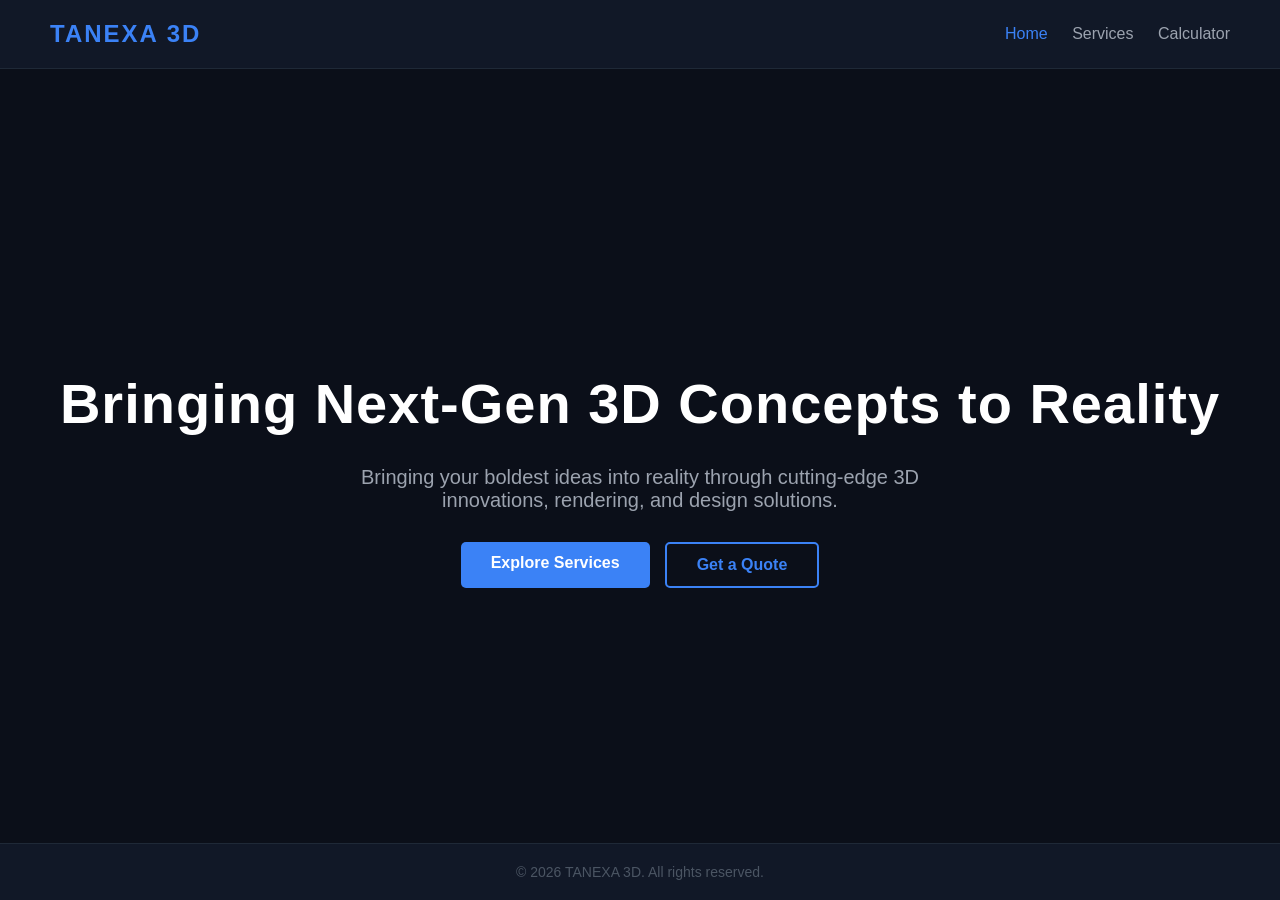
==== index.html @ 1c4b5343 "Add TANEXA 3D landing page Create the TANEXA 3D home page with a navigation bar, hero section, and C" ====
<!DOCTYPE html>
<html lang="en">
<head>
    <meta charset="UTF-8">
    <meta name="viewport" content="width=device-width, initial-scale=1.0">
    <title>TANEXA 3D | Next-Gen 3D Solutions</title>
    <!-- Connecting the separate stylesheet -->
    <link rel="stylesheet" href="style.css">
</head>
<body>

    <header>
        <div class="logo">TANEXA 3D</div>
        <nav>
            <a href="index.html" class="active">Home</a>
            <a href="services.html">Services</a>
            <a href="calculator.html">Calculator</a>
        </nav>
    </header>

    <section class="hero">
        <h1>Bringing Next-Gen 3D Concepts to Reality</h1>
        <p>Bringing your boldest ideas into reality through cutting-edge 3D innovations, rendering, and design solutions.</p>
        <div class="cta-group">
            <a href="services.html" class="cta-btn primary">Explore Services</a>
            <a href="calculator.html" class="cta-btn secondary">Get a Quote</a>
        </div>
    </section>

    <footer>
        &copy; 2026 TANEXA 3D. All rights reserved.
    </footer>

</body>
</html>
---- style.css ----
/* Modern Dark Tech Theme Base Configurations */
body {
    margin: 0;
    font-family: 'Segoe UI', Tahoma, Geneva, Verdana, sans-serif;
    background-color: #0b0f19;
    color: #ffffff;
    display: flex;
    flex-direction: column;
    min-height: 100vh;
}

/* Navigation Layout styling */
header {
    display: flex;
    justify-content: space-between;
    align-items: center;
    padding: 20px 50px;
    background-color: #111827;
    border-bottom: 1px solid #1f2937;
}

.logo {
    font-size: 24px;
    font-weight: bold;
    letter-spacing: 2px;
    color: #3b82f6; /* Electric Blue Accent */
}

nav a {
    color: #9ca3af;
    text-decoration: none;
    margin-left: 20px;
    transition: color 0.3s;
}

nav a:hover, nav a.active {
    color: #3b82f6;
}

/* Hero Context Wrapper Section */
.hero {
    flex: 1;
    display: flex;
    flex-direction: column;
    justify-content: center;
    align-items: center;
    text-align: center;
    padding: 40px 20px;
}

.hero h1 {
    font-size: 3.5rem;
    margin-bottom: 10px;
    letter-spacing: 1px;
}

.hero p {
    font-size: 1.25rem;
    color: #9ca3af;
    max-width: 600px;
    margin-bottom: 30px;
}

.cta-group {
    display: flex;
    gap: 15px;
}

/* Primary and Secondary Action Buttons styling */
.cta-btn {
    padding: 12px 30px;
    font-size: 1rem;
    font-weight: 600;
    text-decoration: none;
    border-radius: 5px;
    transition: all 0.3s;
}

.cta-btn.primary {
    background-color: #3b82f6;
    color: white;
}

.cta-btn.primary:hover {
    background-color: #2563eb;
}

.cta-btn.secondary {
    background-color: transparent;
    color: #3b82f6;
    border: 2px solid #3b82f6;
}

.cta-btn.secondary:hover {
    background-color: #3b82f6;
    color: white;
}

/* Footer Section layout architecture */
footer {
    text-align: center;
    padding: 20px;
    background-color: #111827;
    color: #4b5563;
    font-size: 0.875rem;
    border-top: 1px solid #1f2937;
}
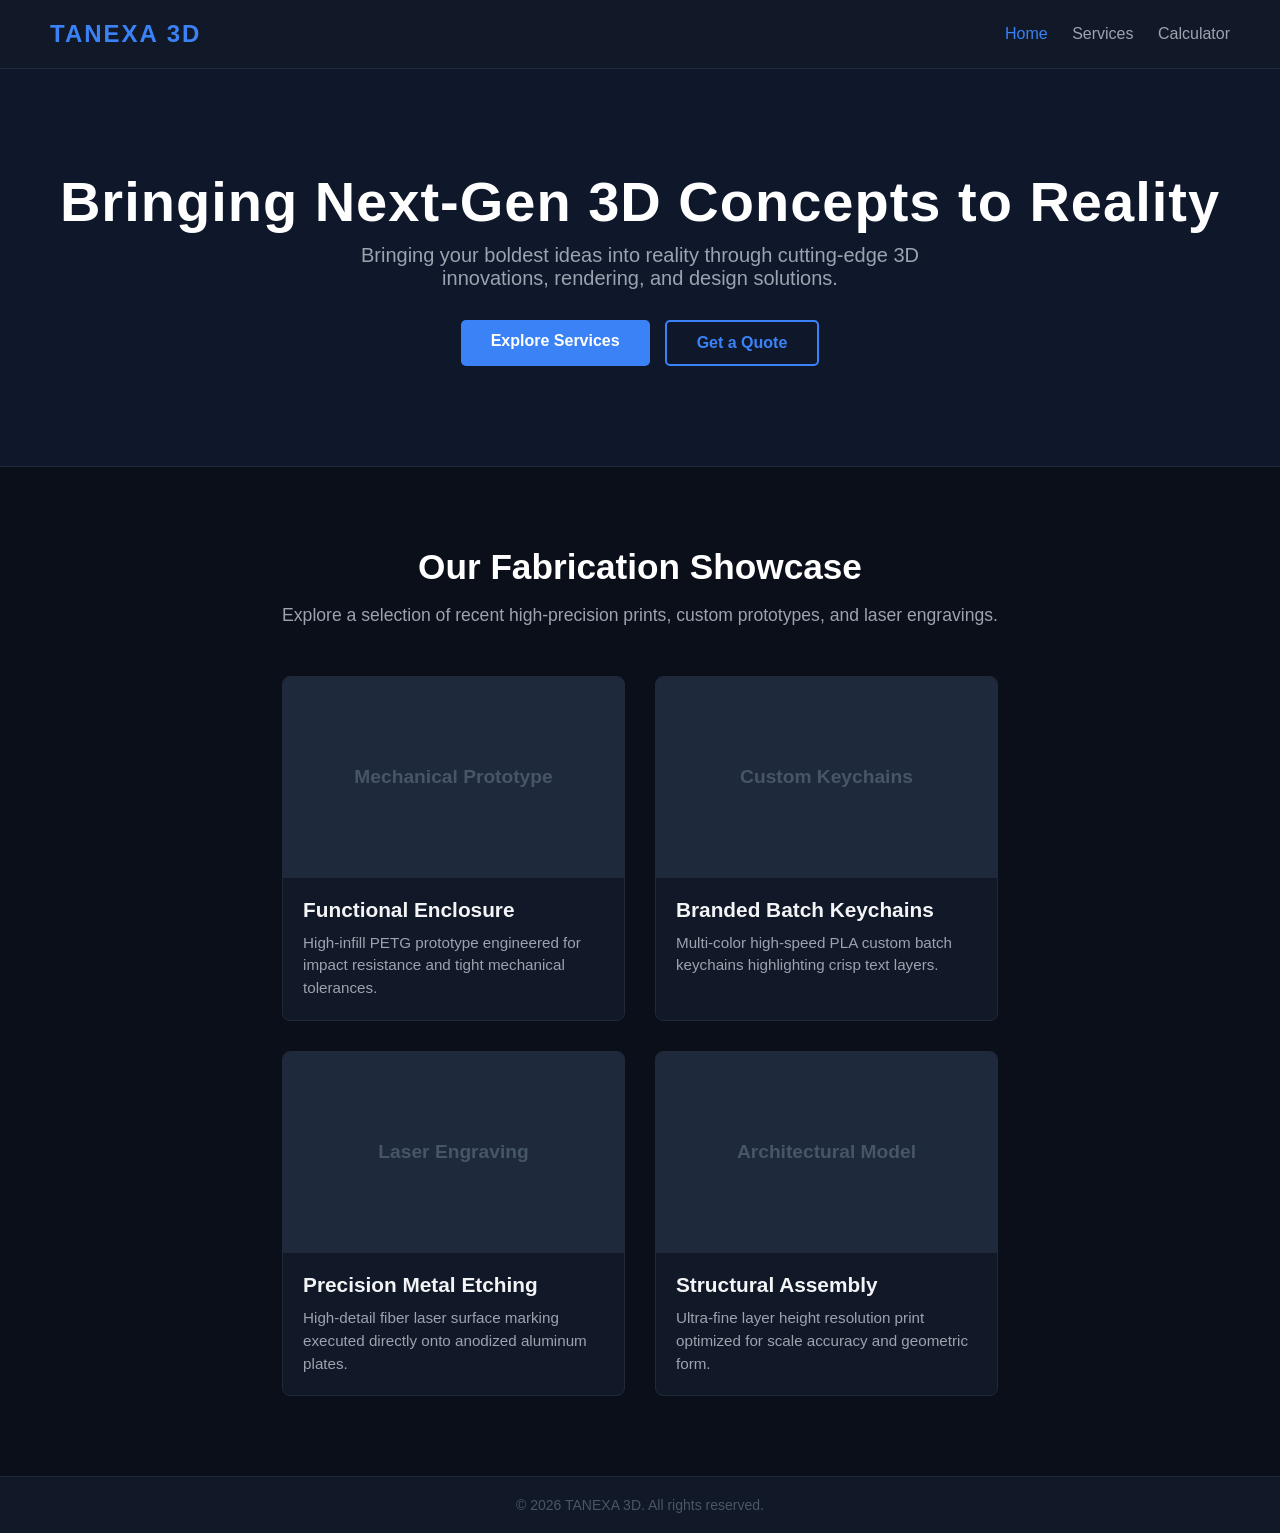
==== commit 3955ac59: "Add calculator & services pages; portfolio UI Introduce new calculator.html (interactive 3D print co" ====
--- a/index.html
+++ b/index.html
@@ -27,6 +27,58 @@
         </div>
     </section>
 
+    <!-- NEW: Portfolio Grid Section -->
+    <section class="portfolio">
+        <h2>Our Fabrication Showcase</h2>
+        <p class="section-subtitle">Explore a selection of recent high-precision prints, custom prototypes, and laser engravings.</p>
+        
+        <div class="portfolio-grid">
+            <!-- Project 1 -->
+            <div class="portfolio-card">
+                <div class="image-placeholder">
+                    <span>Mechanical Prototype</span>
+                </div>
+                <div class="card-info">
+                    <h3>Functional Enclosure</h3>
+                    <p>High-infill PETG prototype engineered for impact resistance and tight mechanical tolerances.</p>
+                </div>
+            </div>
+
+            <!-- Project 2 -->
+            <div class="portfolio-card">
+                <div class="image-placeholder">
+                    <span>Custom Keychains</span>
+                </div>
+                <div class="card-info">
+                    <h3>Branded Batch Keychains</h3>
+                    <p>Multi-color high-speed PLA custom batch keychains highlighting crisp text layers.</p>
+                </div>
+            </div>
+
+            <!-- Project 3 -->
+            <div class="portfolio-card">
+                <div class="image-placeholder">
+                    <span>Laser Engraving</span>
+                </div>
+                <div class="card-info">
+                    <h3>Precision Metal Etching</h3>
+                    <p>High-detail fiber laser surface marking executed directly onto anodized aluminum plates.</p>
+                </div>
+            </div>
+
+            <!-- Project 4 -->
+            <div class="portfolio-card">
+                <div class="image-placeholder">
+                    <span>Architectural Model</span>
+                </div>
+                <div class="card-info">
+                    <h3>Structural Assembly</h3>
+                    <p>Ultra-fine layer height resolution print optimized for scale accuracy and geometric form.</p>
+                </div>
+            </div>
+        </div>
+    </section>
+
     <footer>
         &copy; 2026 TANEXA 3D. All rights reserved.
     </footer>
--- a/style.css
+++ b/style.css
@@ -39,17 +39,15 @@
 
 /* Hero Context Wrapper Section */
 .hero {
-    flex: 1;
-    display: flex;
-    flex-direction: column;
-    justify-content: center;
-    align-items: center;
+    background-color: #0f172a;
+    padding: 100px 20px;
     text-align: center;
-    padding: 40px 20px;
+    border-bottom: 1px solid #1f2937;
 }
 
 .hero h1 {
     font-size: 3.5rem;
+    margin-top: 0;
     margin-bottom: 10px;
     letter-spacing: 1px;
 }
@@ -58,15 +56,16 @@
     font-size: 1.25rem;
     color: #9ca3af;
     max-width: 600px;
-    margin-bottom: 30px;
+    margin: 0 auto 30px auto;
 }
 
 .cta-group {
     display: flex;
     gap: 15px;
+    justify-content: center;
 }
 
-/* Primary and Secondary Action Buttons styling */
+/* Action Buttons styling */
 .cta-btn {
     padding: 12px 30px;
     font-size: 1rem;
@@ -96,6 +95,77 @@
     color: white;
 }
 
+/* NEW: Portfolio Elements Architecture Rules */
+.portfolio {
+    max-width: 1200px;
+    margin: 0 auto;
+    padding: 80px 20px;
+}
+
+.portfolio h2 {
+    font-size: 2.2rem;
+    text-align: center;
+    margin-top: 0;
+    margin-bottom: 10px;
+}
+
+.section-subtitle {
+    text-align: center;
+    color: #9ca3af;
+    margin-bottom: 50px;
+    font-size: 1.1rem;
+}
+
+.portfolio-grid {
+    display: grid;
+    grid-template-columns: repeat(auto-fit, minmax(260px, 1fr));
+    gap: 30px;
+}
+
+.portfolio-card {
+    background-color: #111827;
+    border: 1px solid #1f2937;
+    border-radius: 8px;
+    overflow: hidden;
+    transition: transform 0.3s, border-color 0.3s;
+}
+
+.portfolio-card:hover {
+    transform: translateY(-5px);
+    border-color: #3b82f6;
+}
+
+/* Visual Container Placeholder Box */
+.image-placeholder {
+    height: 200px;
+    background-color: #1e293b;
+    display: flex;
+    align-items: center;
+    justify-content: center;
+    color: #475569;
+    font-weight: bold;
+    font-size: 1.2rem;
+    border-bottom: 1px solid #1f2937;
+}
+
+.card-info {
+    padding: 20px;
+}
+
+.card-info h3 {
+    margin-top: 0;
+    margin-bottom: 10px;
+    font-size: 1.3rem;
+    color: #f3f4f6;
+}
+
+.card-info p {
+    margin: 0;
+    color: #9ca3af;
+    font-size: 0.95rem;
+    line-height: 1.5;
+}
+
 /* Footer Section layout architecture */
 footer {
     text-align: center;
@@ -104,4 +174,5 @@
     color: #4b5563;
     font-size: 0.875rem;
     border-top: 1px solid #1f2937;
+    margin-top: auto;
 }
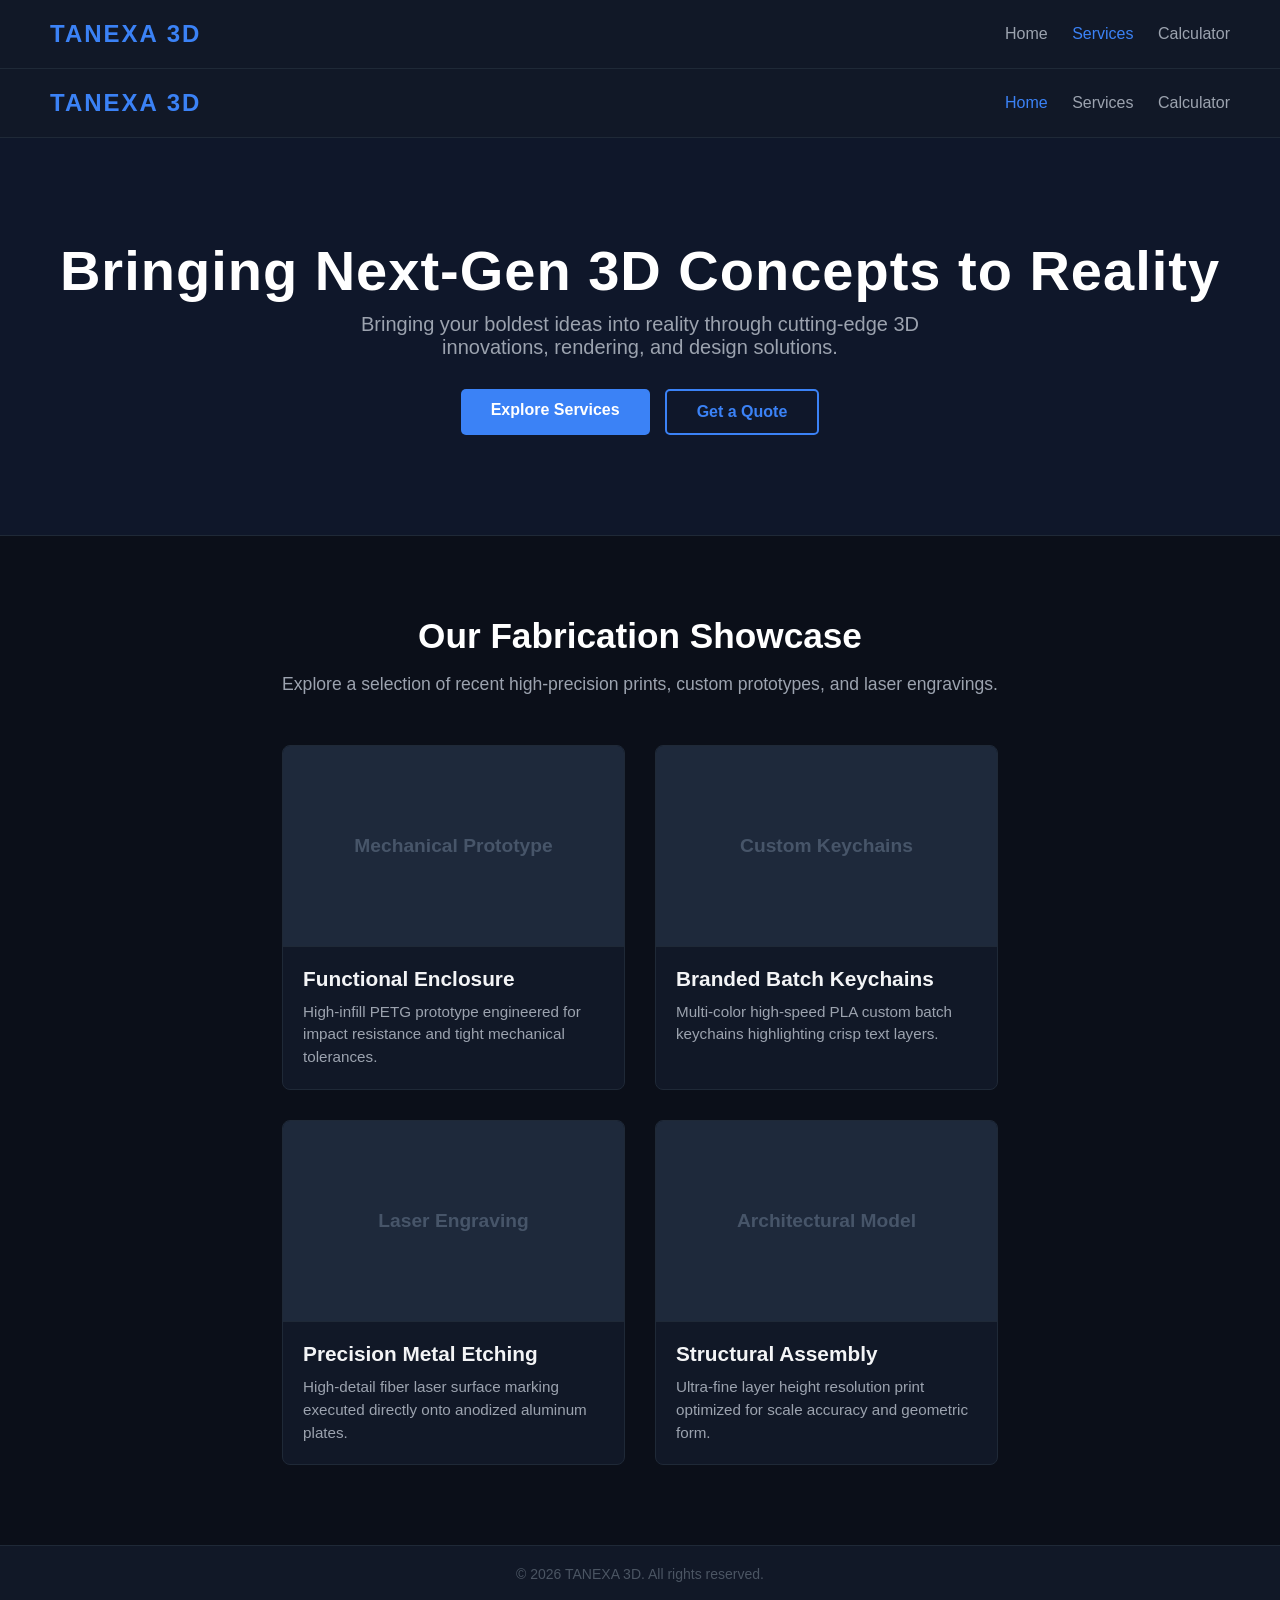
==== commit 7386dada: "Add pricing tiers and calculation buttons to services" ====
--- a/index.html
+++ b/index.html
@@ -7,6 +7,15 @@
     <!-- Connecting the separate stylesheet -->
     <link rel="stylesheet" href="style.css">
 </head>
+<header>
+    <div class="logo">TANEXA 3D</div>
+    <nav>
+        <a href="index.html">Home</a>
+        <a href="services.html" class="active">Services</a>
+        <a href="calculator.html">Calculator</a>
+    </nav>
+</header>
+
 <body>
 
     <header>
--- a/style.css
+++ b/style.css
@@ -8,6 +8,12 @@
     flex-direction: column;
     min-height: 100vh;
 }
+.services-grid {
+    display: grid;
+    grid-template-columns: repeat(auto-fit, minmax(300px, 1fr));
+    gap: 30px;
+}
+
 
 /* Navigation Layout styling */
 header {
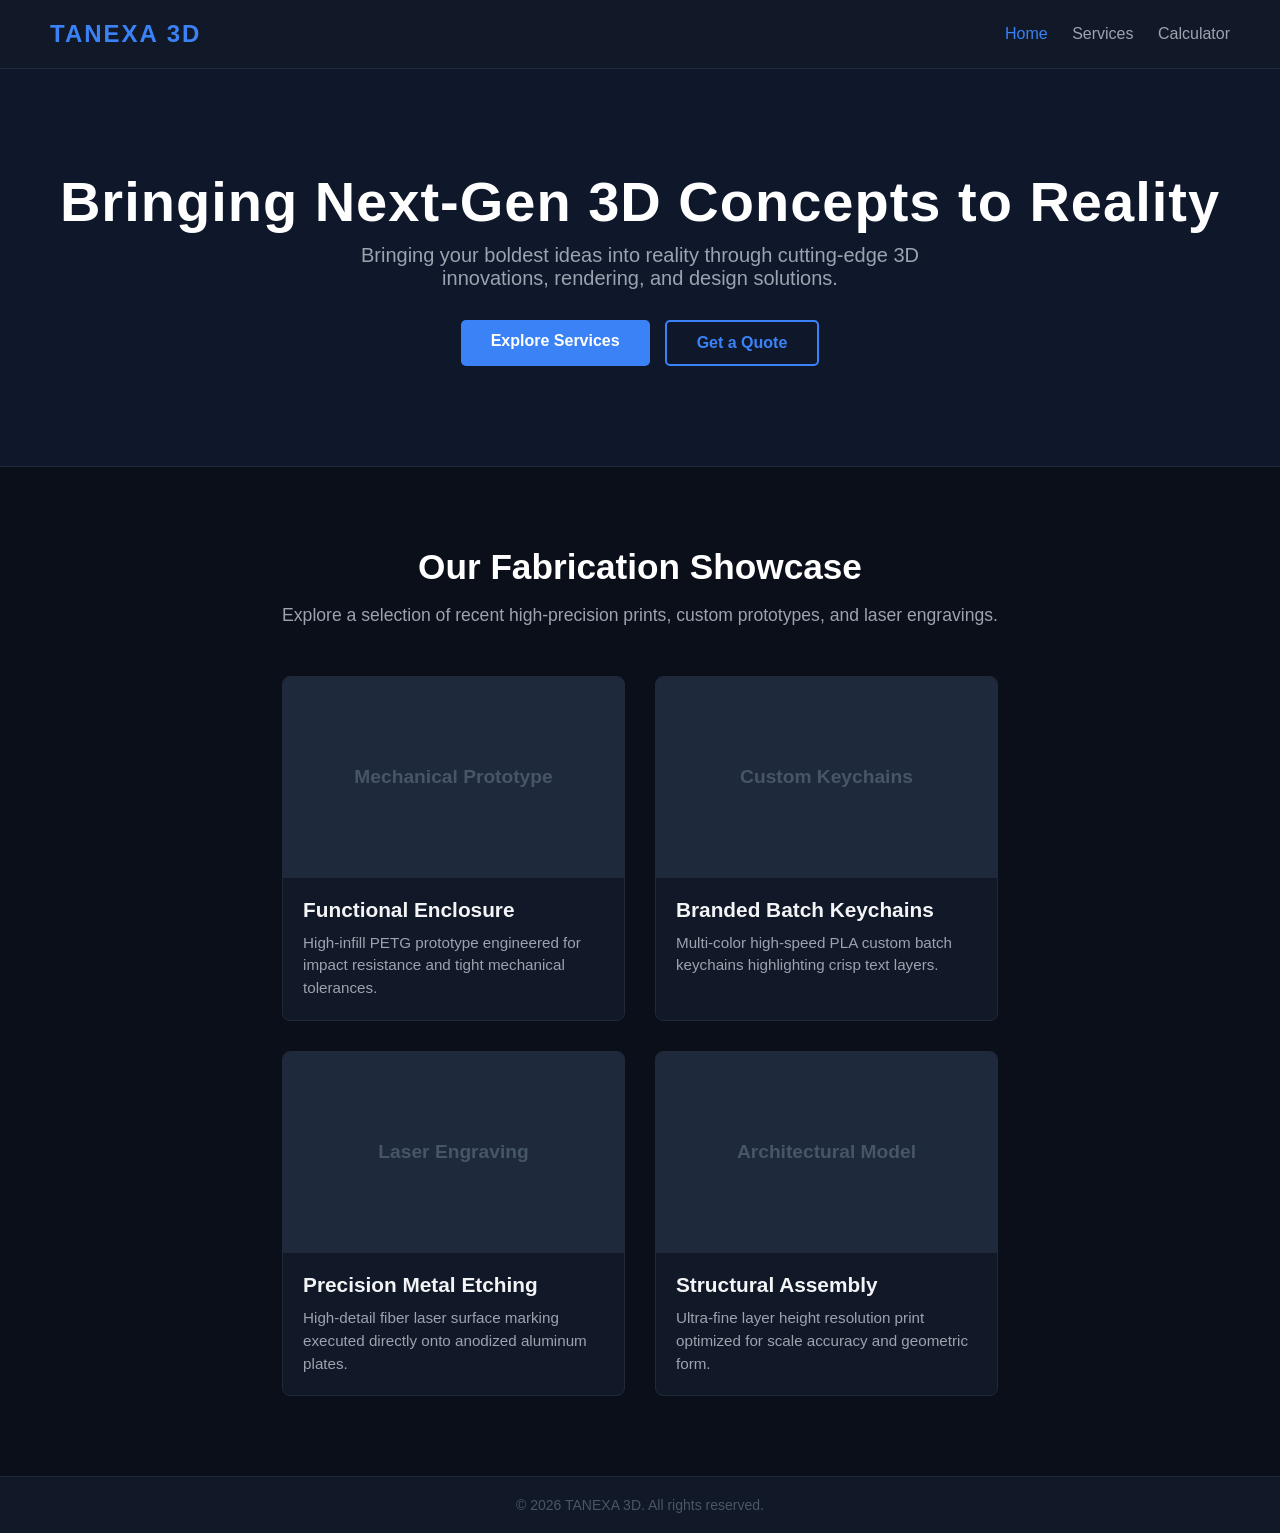
==== commit fc45f12b: "Update index.html" ====
--- a/index.html
+++ b/index.html
@@ -7,14 +7,6 @@
     <!-- Connecting the separate stylesheet -->
     <link rel="stylesheet" href="style.css">
 </head>
-<header>
-    <div class="logo">TANEXA 3D</div>
-    <nav>
-        <a href="index.html">Home</a>
-        <a href="services.html" class="active">Services</a>
-        <a href="calculator.html">Calculator</a>
-    </nav>
-</header>
 
 <body>
 
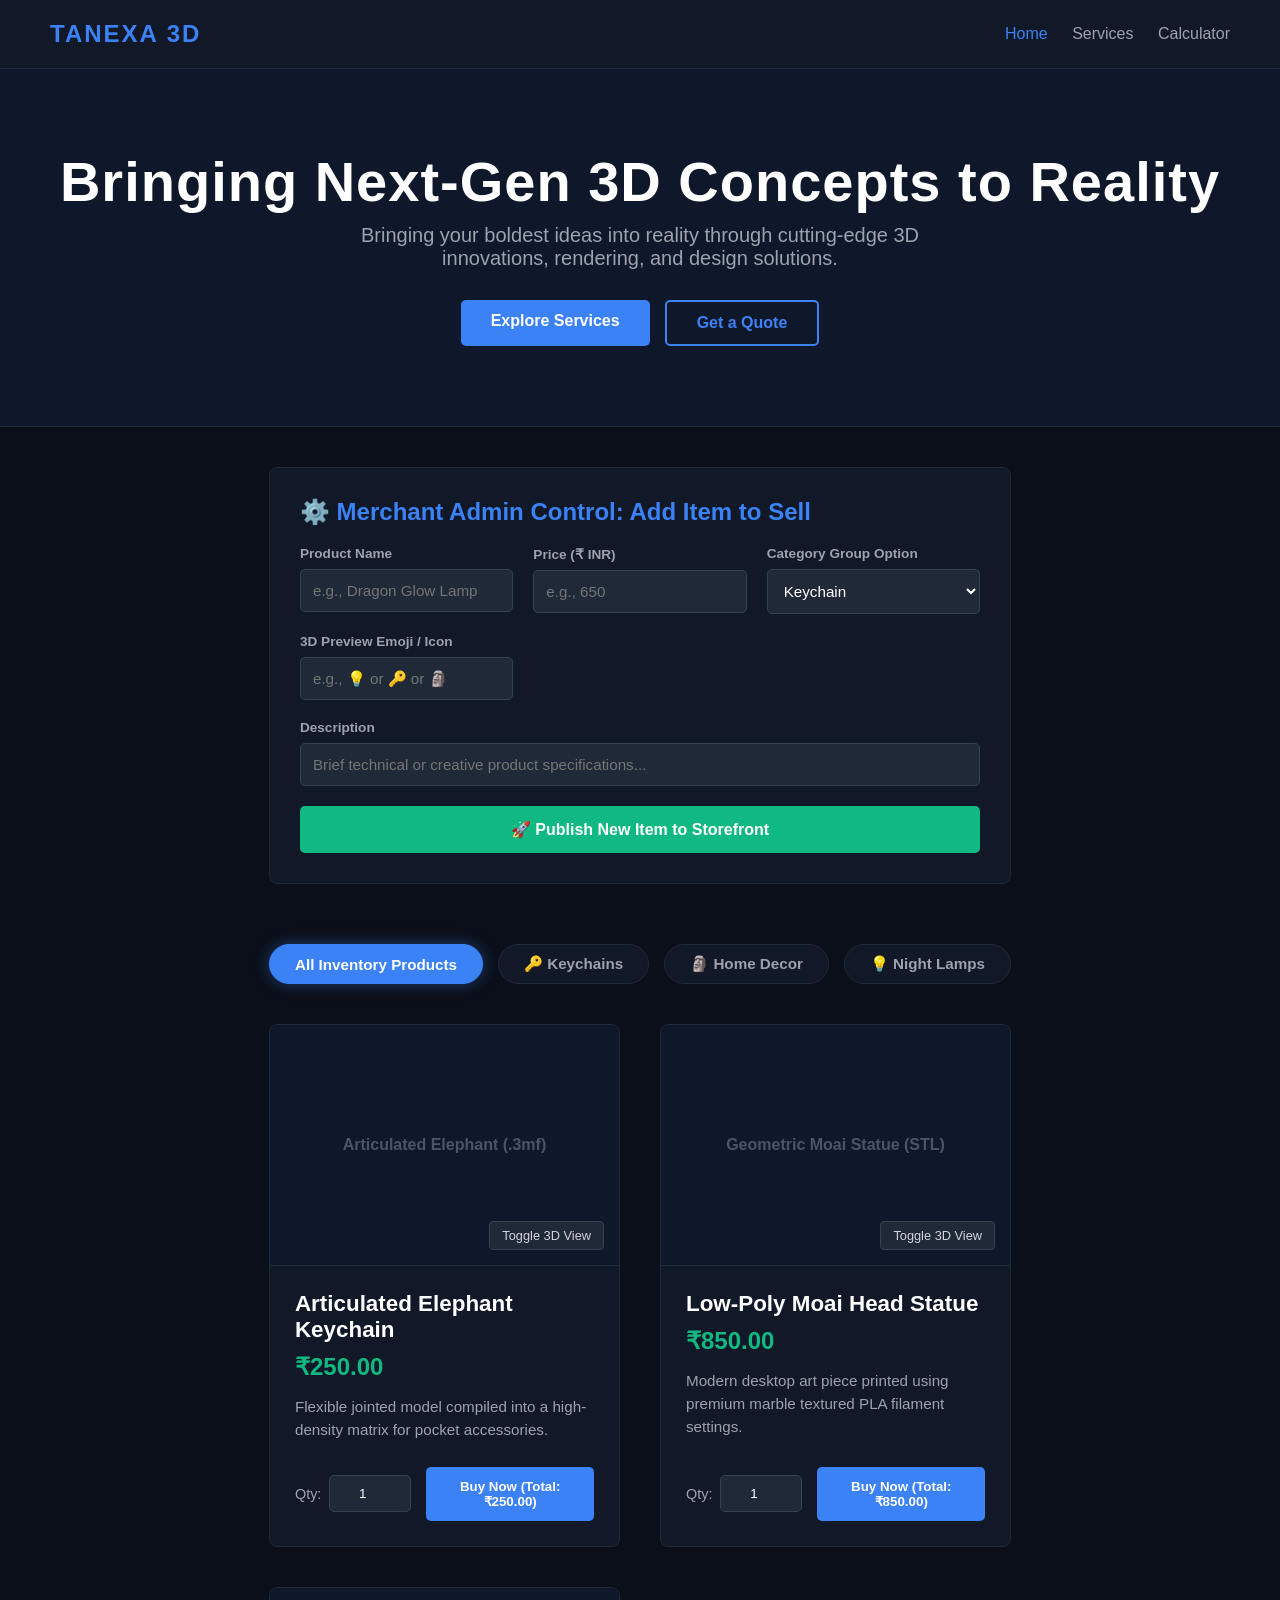
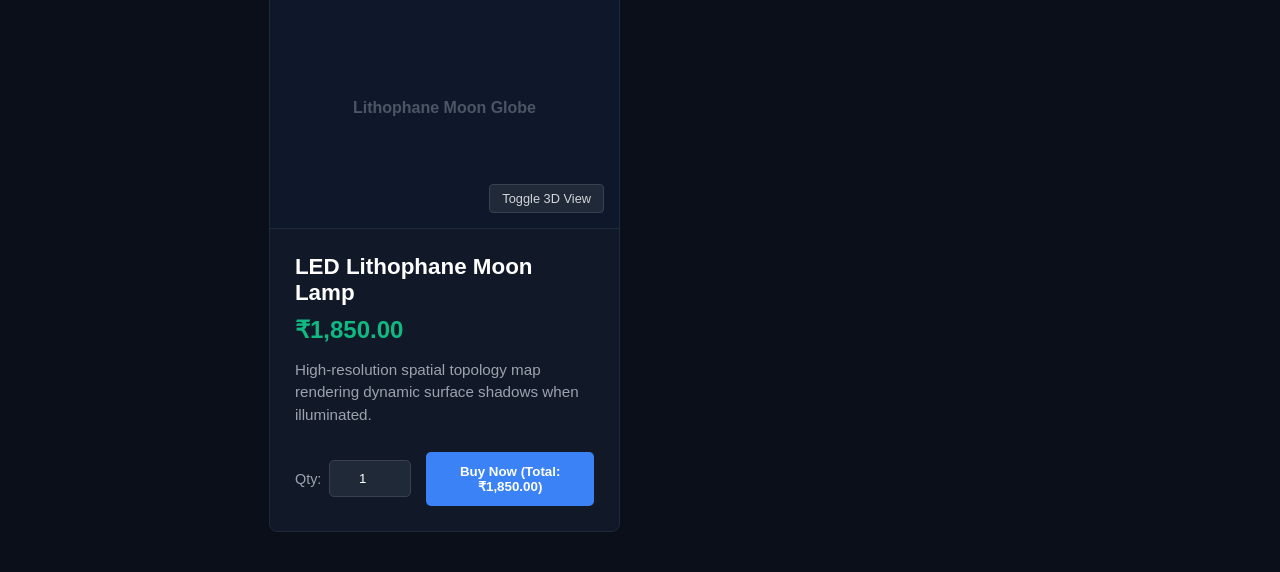
==== commit f5627580: "Add interactive storefront and admin panel This commit replaces the old portfolio section with a dyn" ====
--- a/index.html
+++ b/index.html
@@ -4,10 +4,114 @@
     <meta charset="UTF-8">
     <meta name="viewport" content="width=device-width, initial-scale=1.0">
     <title>TANEXA 3D | Next-Gen 3D Solutions</title>
-    <!-- Connecting the separate stylesheet -->
+    <!-- Connecting the separate global stylesheet -->
     <link rel="stylesheet" href="style.css">
+    <style>
+        /* Specialized Page Style Settings */
+        .container {
+            max-width: 1200px;
+            margin: 0 auto;
+            padding: 40px 20px;
+        }
+
+        /* Filter Tab Bar System styling */
+        .filter-nav {
+            display: flex;
+            justify-content: center;
+            gap: 15px;
+            margin-bottom: 40px;
+            flex-wrap: wrap;
+        }
+
+        .filter-btn {
+            background-color: #111827;
+            border: 1px solid #1f2937;
+            color: #9ca3af;
+            padding: 10px 25px;
+            font-size: 0.95rem;
+            font-weight: 600;
+            border-radius: 30px;
+            cursor: pointer;
+            transition: all 0.3s ease;
+        }
+
+        .filter-btn:hover, .filter-btn.active {
+            background-color: #3b82f6;
+            border-color: #3b82f6;
+            color: #ffffff;
+            box-shadow: 0 0 15px rgba(59, 130, 246, 0.4);
+        }
+
+        /* Merchant Admin Management Portal Layout styling */
+        .admin-portal {
+            background-color: #111827;
+            border: 1px solid #1f2937;
+            border-radius: 8px;
+            padding: 30px;
+            margin-bottom: 60px;
+        }
+
+        .admin-portal h2 {
+            margin-top: 0;
+            margin-bottom: 20px;
+            font-size: 1.5rem;
+            color: #3b82f6;
+            display: flex;
+            align-items: center;
+            gap: 10px;
+        }
+
+        .admin-grid {
+            display: grid;
+            grid-template-columns: repeat(auto-fit, minmax(200px, 1fr));
+            gap: 20px;
+            margin-bottom: 20px;
+        }
+
+        .admin-form-group {
+            display: flex;
+            flex-direction: column;
+            gap: 8px;
+        }
+
+        .admin-form-group label {
+            color: #9ca3af;
+            font-size: 0.85rem;
+            font-weight: 600;
+        }
+
+        .admin-form-group input, .admin-form-group select {
+            padding: 12px;
+            background-color: #1f2937;
+            border: 1px solid #374151;
+            border-radius: 5px;
+            color: #ffffff;
+            font-size: 0.95rem;
+            outline: none;
+        }
+
+        .admin-form-group input:focus, .admin-form-group select:focus {
+            border-color: #3b82f6;
+        }
+
+        .add-product-btn {
+            background-color: #10b981; /* Emerald Green for adding inventory items */
+            color: white;
+            border: none;
+            padding: 14px 30px;
+            font-size: 1rem;
+            font-weight: bold;
+            border-radius: 5px;
+            cursor: pointer;
+            transition: background 0.3s;
+            width: 100%;
+        }
+
+        .add-product-btn:hover {
+            background-color: #059669;
+        }
+    </style>
 </head>
-
 <body>
 
     <header>
@@ -28,61 +132,99 @@
         </div>
     </section>
 
-    <!-- NEW: Portfolio Grid Section -->
-    <section class="portfolio">
-        <h2>Our Fabrication Showcase</h2>
-        <p class="section-subtitle">Explore a selection of recent high-precision prints, custom prototypes, and laser engravings.</p>
+    <div class="container">
         
-        <div class="portfolio-grid">
-            <!-- Project 1 -->
-            <div class="portfolio-card">
-                <div class="image-placeholder">
-                    <span>Mechanical Prototype</span>
-                </div>
-                <div class="card-info">
-                    <h3>Functional Enclosure</h3>
-                    <p>High-infill PETG prototype engineered for impact resistance and tight mechanical tolerances.</p>
+        <!-- ADMIN INVENTORY MANAGEMENT PORTAL PANEL -->
+        <section class="admin-portal">
+            <h2>⚙️ Merchant Admin Control: Add Item to Sell</h2>
+            <div class="admin-grid">
+                <div class="admin-form-group">
+                    <label>Product Name</label>
+                    <input type="text" id="newName" placeholder="e.g., Dragon Glow Lamp">
+                </div>
+                <div class="admin-form-group">
+                    <label>Price (₹ INR)</label>
+                    <input type="number" id="newPrice" placeholder="e.g., 650">
+                </div>
+                <div class="admin-form-group">
+                    <label>Category Group Option</label>
+                    <select id="newCategory">
+                        <option value="keychain">Keychain</option>
+                        <option value="home-decor">Home Decor</option>
+                        <option value="night-lamps">Night Lamps</option>
+                    </select>
+                </div>
+                <div class="admin-form-group">
+                    <label>3D Preview Emoji / Icon</label>
+                    <input type="text" id="newIcon" placeholder="e.g., 💡 or 🔑 or 🗿">
                 </div>
             </div>
-
-            <!-- Project 2 -->
-            <div class="portfolio-card">
-                <div class="image-placeholder">
-                    <span>Custom Keychains</span>
-                </div>
-                <div class="card-info">
-                    <h3>Branded Batch Keychains</h3>
-                    <p>Multi-color high-speed PLA custom batch keychains highlighting crisp text layers.</p>
-                </div>
+            <div class="admin-form-group" style="margin-bottom: 20px;">
+                <label>Description</label>
+                <input type="text" id="newDesc" placeholder="Brief technical or creative product specifications...">
             </div>
-
-            <!-- Project 3 -->
-            <div class="portfolio-card">
-                <div class="image-placeholder">
-                    <span>Laser Engraving</span>
-                </div>
-                <div class="card-info">
-                    <h3>Precision Metal Etching</h3>
-                    <p>High-detail fiber laser surface marking executed directly onto anodized aluminum plates.</p>
-                </div>
-            </div>
-
-            <!-- Project 4 -->
-            <div class="portfolio-card">
-                <div class="image-placeholder">
-                    <span>Architectural Model</span>
-                </div>
-                <div class="card-info">
-                    <h3>Structural Assembly</h3>
-                    <p>Ultra-fine layer height resolution print optimized for scale accuracy and geometric form.</p>
-                </div>
-            </div>
+            <button class="add-product-btn" onclick="addNewProductItem()">🚀 Publish New Item to Storefront</button>
+        </section>
+
+        <!-- CATEGORY NAVIGATION FILTER TAB BAR SYSTEM -->
+        <div class="filter-nav">
+            <button class="filter-btn active" onclick="filterStoreCategory('all', this)">All Inventory Products</button>
+            <button class="filter-btn" onclick="filterStoreCategory('keychain', this)">🔑 Keychains</button>
+            <button class="filter-btn" onclick="filterStoreCategory('home-decor', this)">🗿 Home Decor</button>
+            <button class="filter-btn" onclick="filterStoreCategory('night-lamps', this)">💡 Night Lamps</button>
         </div>
-    </section>
-
-    <footer>
-        &copy; 2026 TANEXA 3D. All rights reserved.
-    </footer>
-
-</body>
-</html>
+
+        <!-- DYNAMIC MARKETPLACE GRID AREA CONTAINER -->
+        <section class="store-section" style="padding: 0;">
+            <div class="products-grid" id="catalogGrid">
+                <!-- Initial standard baseline stock placeholder items -->
+                <div class="product-card" data-category="keychain">
+                    <div class="viewer-container">
+                        <div class="product-image-box"><span>Articulated Elephant (.3mf)</span></div>
+                        <div class="product-3d-box" style="display:none;"><div class="cube-animation">🐘</div></div>
+                        <button class="toggle-view-btn" onclick="toggleCardView(this)">Toggle 3D View</button>
+                    </div>
+                    <div class="product-details">
+                        <h3>Articulated Elephant Keychain</h3>
+                        <p class="price-tag">₹250.00</p>
+                        <p class="prod-desc">Flexible jointed model compiled into a high-density matrix for pocket accessories.</p>
+                        <div class="purchase-actions">
+                            <div class="qty-selector"><label>Qty:</label><input type="number" value="1" min="1" oninput="recalcCardPrice(this, 250)"></div>
+                            <button class="cart-btn" onclick="triggerCheckout('Articulated Elephant', this)">Buy Now (Total: <span>₹250.00</span>)</button>
+                        </div>
+                    </div>
+                </div>
+
+                <div class="product-card" data-category="home-decor">
+                    <div class="viewer-container">
+                        <div class="product-image-box"><span>Geometric Moai Statue (STL)</span></div>
+                        <div class="product-3d-box" style="display:none;"><div class="cube-animation">🗿</div></div>
+                        <button class="toggle-view-btn" onclick="toggleCardView(this)">Toggle 3D View</button>
+                    </div>
+                    <div class="product-details">
+                        <h3>Low-Poly Moai Head Statue</h3>
+                        <p class="price-tag">₹850.00</p>
+                        <p class="prod-desc">Modern desktop art piece printed using premium marble textured PLA filament settings.</p>
+                        <div class="purchase-actions">
+                            <div class="qty-selector"><label>Qty:</label><input type="number" value="1" min="1" oninput="recalcCardPrice(this, 850)"></div>
+                            <button class="cart-btn" onclick="triggerCheckout('Moai Statue', this)">Buy Now (Total: <span>₹850.00</span>)</button>
+                        </div>
+                    </div>
+                </div>
+
+                <div class="product-card" data-category="night-lamps">
+                    <div class="viewer-container">
+                        <div class="product-image-box"><span>Lithophane Moon Globe</span></div>
+                        <div class="product-3d-box" style="display:none;"><div class="cube-animation">🔮</div></div>
+                        <button class="toggle-view-btn" onclick="toggleCardView(this)">Toggle 3D View</button>
+                    </div>
+                    <div class="product-details">
+                        <h3>LED Lithophane Moon Lamp</h3>
+                        <p class="price-tag">₹1,850.00</p>
+                        <p class="prod-desc">High-resolution spatial topology map rendering dynamic surface shadows when illuminated.</p>
+                        <div class="purchase-actions">
+                            <div class="qty-selector"><label>Qty:</label><input type="number" value="1" min="1" oninput="recalcCardPrice(this, 1850)"></div>
+                            <button class="cart-btn" onclick="triggerCheckout('Moon Lamp', this)">Buy Now (Total: <span>₹1,850.00</span>)</button>
+                        </div>
+                    </div>
+                </div>
--- a/style.css
+++ b/style.css
@@ -8,12 +8,6 @@
     flex-direction: column;
     min-height: 100vh;
 }
-.services-grid {
-    display: grid;
-    grid-template-columns: repeat(auto-fit, minmax(300px, 1fr));
-    gap: 30px;
-}
-
 
 /* Navigation Layout styling */
 header {
@@ -43,10 +37,10 @@
     color: #3b82f6;
 }
 
-/* Hero Context Wrapper Section */
+/* Hero Section */
 .hero {
     background-color: #0f172a;
-    padding: 100px 20px;
+    padding: 80px 20px;
     text-align: center;
     border-bottom: 1px solid #1f2937;
 }
@@ -71,7 +65,6 @@
     justify-content: center;
 }
 
-/* Action Buttons styling */
 .cta-btn {
     padding: 12px 30px;
     font-size: 1rem;
@@ -101,14 +94,14 @@
     color: white;
 }
 
-/* NEW: Portfolio Elements Architecture Rules */
-.portfolio {
+/* NEW: Interactive Storefront Element Structuring Rules */
+.store-section {
     max-width: 1200px;
     margin: 0 auto;
     padding: 80px 20px;
 }
 
-.portfolio h2 {
+.store-section h2 {
     font-size: 2.2rem;
     text-align: center;
     margin-top: 0;
@@ -122,54 +115,150 @@
     font-size: 1.1rem;
 }
 
-.portfolio-grid {
+.products-grid {
     display: grid;
-    grid-template-columns: repeat(auto-fit, minmax(260px, 1fr));
-    gap: 30px;
-}
-
-.portfolio-card {
+    grid-template-columns: repeat(auto-fit, minmax(340px, 1fr));
+    gap: 40px;
+}
+
+.product-card {
     background-color: #111827;
     border: 1px solid #1f2937;
     border-radius: 8px;
     overflow: hidden;
-    transition: transform 0.3s, border-color 0.3s;
-}
-
-.portfolio-card:hover {
-    transform: translateY(-5px);
+    display: flex;
+    flex-direction: column;
+    transition: border-color 0.3s;
+}
+
+.product-card:hover {
     border-color: #3b82f6;
 }
 
-/* Visual Container Placeholder Box */
-.image-placeholder {
-    height: 200px;
-    background-color: #1e293b;
-    display: flex;
+/* Media Viewport Layout Area */
+.viewer-container {
+    position: relative;
+    height: 240px;
+    background-color: #0f172a;
+    border-bottom: 1px solid #1f2937;
+}
+
+.product-image-box, .product-3d-box {
+    width: 100%;
+    height: 100%;
+    display: flex;
+    flex-direction: column;
     align-items: center;
     justify-content: center;
-    color: #475569;
+    color: #4b5563;
+    font-weight: 600;
+}
+
+.product-3d-box {
+    display: none; /* Hidden on initialization state */
+    background-color: #020617;
+}
+
+/* Infinite 3D Orbital Simulation Effects Rotation rules */
+.cube-animation {
+    font-size: 3.5rem;
+    animation: spin3d 6s infinite linear;
+}
+
+@keyframes spin3d {
+    from { transform: rotateY(0deg); }
+    to { transform: rotateY(360deg); }
+}
+
+.toggle-view-btn {
+    position: absolute;
+    bottom: 15px;
+    right: 15px;
+    background-color: #1f2937;
+    border: 1px solid #374151;
+    color: #d1d5db;
+    padding: 6px 12px;
+    font-size: 0.8rem;
+    border-radius: 4px;
+    cursor: pointer;
+    transition: background 0.3s;
+}
+
+.toggle-view-btn:hover {
+    background-color: #3b82f6;
+    color: white;
+}
+
+.product-details {
+    padding: 25px;
+    display: flex;
+    flex-direction: column;
+    flex: 1;
+}
+
+.product-details h3 {
+    margin: 0 0 10px 0;
+    font-size: 1.4rem;
+}
+
+.price-tag {
+    font-size: 1.5rem;
+    color: #10b981; /* Green Pricing highlight */
     font-weight: bold;
-    font-size: 1.2rem;
-    border-bottom: 1px solid #1f2937;
-}
-
-.card-info {
-    padding: 20px;
-}
-
-.card-info h3 {
-    margin-top: 0;
-    margin-bottom: 10px;
-    font-size: 1.3rem;
-    color: #f3f4f6;
-}
-
-.card-info p {
-    margin: 0;
+    margin: 0 0 15px 0;
+}
+
+.prod-desc {
     color: #9ca3af;
     font-size: 0.95rem;
     line-height: 1.5;
+    margin: 0 0 25px 0;
+    flex: 1;
+}
+
+/* Purchase Action Alignments */
+.purchase-actions {
+    display: flex;
+    gap: 15px;
+    align-items: center;
+}
+
+.qty-selector {
+    display: flex;
+    align-items: center;
+    gap: 8px;
+}
+
+.qty-selector label {
+    font-size: 0.9rem;
+    color: #9ca3af;
+}
+
+.qty-selector input {
+    width: 60px;
+    padding: 10px;
+    background-color: #1f2937;
+    border: 1px solid #374151;
+    border-radius: 5px;
+    color: white;
+    text-align: center;
+    outline: none;
+}
+
+.cart-btn {
+    flex: 1;
+    background-color: #3b82f6;
+    color: white;
+    border: none;
+    padding: 12px;
+    font-weight: 600;
+    border-radius: 5px;
+    cursor: pointer;
+    transition: background 0.3s;
+}
+
+.cart-btn:hover {
+    background-color: #2563eb;
 }
 
 /* Footer Section layout architecture */
